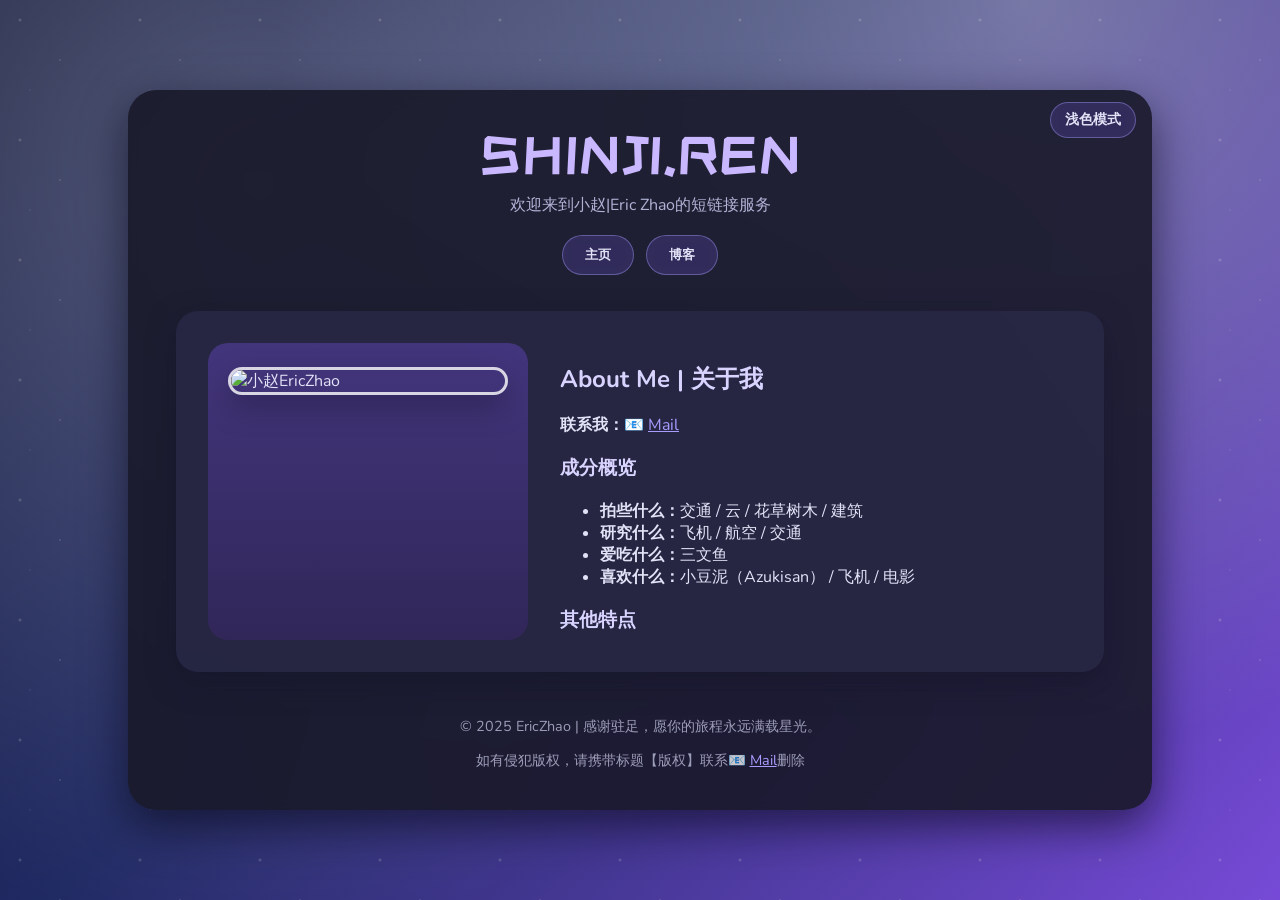
==== index.html @ 3a56cc8f "Add files via upload" ====
<!DOCTYPE html>
<html lang="zh-cn">
<head>
    <meta charset="UTF-8">
    <meta name="viewport" content="width=device-width, initial-scale=1.0">
    <title>星之庭院 | 个人主页</title>
    <style>
        @import url('https://fonts.googleapis.com/css2?family=ZCOOL+KuaiLe&family=Nunito:wght@400;600;700&display=swap');

        :root {
            --accent: #7f6bff;
            --accent-light: rgba(127, 107, 255, 0.15);
            --text-primary: #1b1b32;
            --text-secondary: #4f4f75;
        }

        * {
            box-sizing: border-box;
        }

        body {
            margin: 0;
            padding: 40px 20px;
            min-height: 100vh;
            display: flex;
            justify-content: center;
            align-items: center;
            background:
                radial-gradient(circle at 20% 20%, rgba(255, 255, 255, 0.25) 0, rgba(255, 255, 255, 0) 60%),
                radial-gradient(circle at 80% 0, rgba(255, 255, 255, 0.35) 0, rgba(255, 255, 255, 0) 55%),
                linear-gradient(130deg, #151b3d 0%, #202a63 40%, #764ad6 100%);
            color: var(--text-primary);
            font-family: 'Nunito', Arial, sans-serif;
            position: relative;
        }

        body::before {
            content: '';
            position: absolute;
            inset: 0;
            background: url('./img/background.jpg') center/cover no-repeat;
            opacity: 0.18;
            filter: blur(2px);
            z-index: 0;
        }

        body::after {
            content: '';
            position: absolute;
            inset: 0;
            background-image:
                radial-gradient(2px 2px at 20px 20px, rgba(255, 255, 255, 0.45), transparent),
                radial-gradient(1.5px 1.5px at 60px 60px, rgba(255, 255, 255, 0.35), transparent),
                radial-gradient(1px 1px at 30px 90px, rgba(255, 255, 255, 0.3), transparent);
            background-size: 120px 120px;
            opacity: 0.6;
            z-index: 0;
        }

        .page {
            position: relative;
            width: 80vw;
            height: 80vh;
            max-width: 1050px;
            max-height: 900px;
            min-width: 320px;
            min-height: 400px;
            background: rgba(248, 247, 255, 0.92);
            border-radius: 28px;
            padding: 40px 48px;
            box-shadow: 0 16px 45px rgba(13, 9, 43, 0.35);
            z-index: 1;
            backdrop-filter: blur(8px);
            display: flex;
            flex-direction: column;
        }

        .hero {
            text-align: center;
            margin-bottom: 36px;
        }

        .hero h1 {
            margin: 0;
            font-family: 'ZCOOL KuaiLe', cursive;
            font-size: clamp(2.2rem, 5vw, 3.2rem);
            color: #3820a9;
            letter-spacing: 3px;
        }

        .theme-toggle {
            position: absolute;
            top: 12px;
            right: 16px;
            padding: 8px 14px;
            border-radius: 20px;
            border: 1px solid rgba(127,107,255,0.4);
            background: rgba(255,255,255,0.55);
            backdrop-filter: blur(6px);
            font-size: 0.85rem;
            font-weight: 600;
            color: #3820a9;
            cursor: pointer;
            transition: background .3s,color .3s, box-shadow .3s;
        }
        .theme-toggle:hover { background: rgba(255,255,255,0.75); }
        .theme-toggle:focus-visible { outline:2px solid #5d46ff; outline-offset:2px; }

        .nav-buttons {
            margin-top: 16px;
            display: flex;
            gap: 12px;
            justify-content: center;
            flex-wrap: wrap;
        }
        .nav-btn {
            padding: 10px 22px;
            border-radius: 999px;
            border: 1px solid rgba(127,107,255,0.4);
            background: rgba(255,255,255,0.7);
            backdrop-filter: blur(6px);
            font-weight: 600;
            color: #3820a9;
            cursor: pointer;
            transition: background .3s, transform .3s, box-shadow .3s;
        }
        .nav-btn:hover { background: rgba(255,255,255,0.9); transform: translateY(-3px); box-shadow: 0 6px 16px rgba(13,9,43,0.25); }
        body.dark .nav-btn { background: rgba(70,60,130,0.55); color:#e2e2f7; border-color: rgba(170,160,255,0.4); }
        body.dark .nav-btn:hover { background: rgba(90,75,160,0.65); }

        body.dark {
            color: #e2e2f7;
        }
        body.dark .page {
            background: rgba(25, 25, 42, 0.9);
            box-shadow: 0 16px 45px rgba(5,5,20,0.6);
        }
        body.dark .hero h1 { color: #c9b7ff; }
        body.dark .hero p { color: #b2b2d6; }
        body.dark .profile-section { background: rgba(40,40,70,0.85); box-shadow: 0 10px 28px rgba(20,20,40,0.5); }
        body.dark .avatar-panel { background: linear-gradient(180deg, rgba(80,60,150,0.7), rgba(60,40,110,0.5)); }
        body.dark .avatar-panel h2 { color:#fff; }
        body.dark .about-slider h2, body.dark .about-slider h3 { color:#d8d4ff; }
        body.dark a { color:#a99cff; }
        body.dark .theme-toggle { background: rgba(70,60,130,0.55); color:#e2e2f7; border-color: rgba(170,160,255,0.4); }
        body.dark .theme-toggle:hover { background: rgba(90,75,160,0.65); }
        body.dark .footer { color: rgba(200,200,230,0.75); }

        .hero p {
            margin: 12px auto 0;
            max-width: 560px;
            color: var(--text-secondary);
            line-height: 1.6;
        }

        .profile-section {
            display: grid;
            grid-template-columns: minmax(0,1fr) minmax(0,1.6fr);
            gap: 32px;
            background: rgba(255, 255, 255, 0.85);
            border-radius: 22px;
            padding: 32px;
            box-shadow: 0 10px 28px rgba(90, 76, 170, 0.15);
            /* 限制不超过页面容器的 80%，允许在需要时收缩 */
            max-height: 80%;
            flex: 0 1 80%;
            min-height: 0;
            overflow: hidden; /* 仅裁掉装饰性溢出，不裁剪右侧内部滚动 */
        }

        .avatar-panel {
            position: relative;
            background: linear-gradient(180deg, rgba(127, 107, 255, 0.7), rgba(118, 74, 214, 0.4));
            border-radius: 20px;
            padding: 24px 20px 32px;
            display: flex;
            flex-direction: column;
            align-items: center;
            justify-content: space-between;
            overflow: hidden;
        }

        .avatar-panel::before {
            content: '';
            position: absolute;
            inset: 0;
            background: url('./img/avatar_back.jpg') center/cover no-repeat;
            mix-blend-mode: lighten;
            opacity: 0.35;
        }

        .avatar-panel img {
            width: 100%;
            height: auto;
            object-fit: cover;
            border-radius: 18px;
            border: 3px solid rgba(255, 255, 255, 0.8);
            box-shadow: 0 12px 30px rgba(0, 0, 0, 0.25);
            z-index: 1;
            animation: float 6s ease-in-out infinite;
            max-height: clamp(140px, 30vh, 220px); /* 保证高度不超过整体约1/3 */
        }

        .avatar-panel h2 {
            margin: 24px 0 0;
            color: #fff;
            font-family: 'ZCOOL KuaiLe', cursive;
            text-shadow: 0 4px 15px rgba(44, 26, 90, 0.6);
            z-index: 1;
        }

        .avatar-panel button {
            margin-top: 18px;
            padding: 10px 28px;
            border: none;
            border-radius: 999px;
            background: rgba(255, 255, 255, 0.9);
            color: #4b2fbf;
            font-weight: 600;
            cursor: pointer;
            z-index: 1;
            transition: transform 0.3s, box-shadow 0.3s;
        }

        .avatar-panel button:hover {
            transform: translateY(-4px);
            box-shadow: 0 10px 22px rgba(0, 0, 0, 0.25);
        }

        @keyframes float {
            0%, 100% {
                transform: translateY(0);
            }
            50% {
                transform: translateY(-10px);
            }
        }

        .info-section {
            display: flex;
            flex-direction: column;
            min-height: 0; /* 允许子元素滚动 */
        }

        /* 简化内容容器，取消绝对定位堆叠 */
        .about-content {
            flex: 1 1 auto;
            min-height: 0;
            display: flex;
            flex-direction: column;
        }



        .footer {
            margin-top: 44px;
            text-align: center;
            font-size: 0.9rem;
            color: rgba(27, 27, 50, 0.7);
        }
        .about-slider {
            flex: 1 1 auto;
            min-height: 0;
            overflow-y: auto;
            padding-right: 8px;
        }

        @media (max-width: 900px) {
            body {
                padding: 30px 12px;
            }

            .page {
                padding: 32px 22px;
                height: auto; /* 移动端允许内容自然高度避免截断 */
            }

            .profile-section {
                grid-template-columns: 1fr;
            }

            .avatar-panel {
                flex-direction: row;
                gap: 20px;
            }

            .avatar-panel img {
                max-width: 160px;
            }

            .avatar-panel h2 {
                font-size: 1.4rem;
            }
        }
        /* 更小屏幕：进一步优化排版与尺寸 */
        @media (max-width: 600px) {
            .hero h1 { font-size: clamp(1.8rem, 7vw, 2.4rem); }
            .hero p { font-size: 0.9rem; }
            .profile-section { gap: 24px; padding: 26px 20px; }
            .avatar-panel { padding: 20px 16px 24px; }
            .avatar-panel img { max-height: clamp(120px, 28vh, 180px); }
            .about-slider { -webkit-overflow-scrolling: touch; }
        }
        @media (max-width: 400px) {
            body { padding: 24px 10px; }
            .page { padding: 26px 18px; }
            .profile-section { padding: 22px 16px; gap: 18px; }
            .avatar-panel img { max-height: clamp(100px, 26vh, 150px); }
            .avatar-panel h2 { font-size: 1.2rem; margin-top: 16px; }
            .hero p { font-size: 0.8rem; }
        }
    </style>
</head>
<body>
    <main class="page">
        <header class="hero">
            <h1>SHINJI.REN</h1>
            <p>欢迎来到小赵|Eric Zhao的短链接服务</p>
            <div class="nav-buttons" aria-label="主导航">
                <button class="nav-btn" type="button" onclick="location.href='https://www.ericzhao3366.work'" aria-label="前往主页">主页</button>
                <button class="nav-btn" type="button" onclick="location.href='https://blog.ericzhao3366.work'" aria-label="前往博客">博客</button>
            </div>
            <button class="theme-toggle" id="themeToggle" aria-pressed="false" aria-label="切换深色模式">深色模式</button>
        </header>

        <section class="profile-section">
            <div class="avatar-panel">
                <img src="https://q1.qlogo.cn/g?b=qq&nk=3177261635&s=640" alt="小赵EricZhao">
            </div>
            <div class="info-section">
                <div class="about-content">
                    <div class="about-slider">
                        <h2>About Me | 关于我</h2>
                        <p><strong>联系我：</strong>📧 <a href="mailto:ericzhao3366@dingtalk.com">Mail</a></p>
                        <h3>成分概览</h3>
                        <ul>
                            <li><strong>拍些什么：</strong>交通 / 云 / 花草树木 / 建筑</li>
                            <li><strong>研究什么：</strong>飞机 / 航空 / 交通</li>
                            <li><strong>爱吃什么：</strong>三文鱼</li>
                            <li><strong>喜欢什么：</strong>小豆泥（Azukisan） / 飞机 / 电影</li>
                        </ul>
                        <h3>其他特点</h3>
                        <p>16Personalities: 指挥官 (ENTJ-T)[2024/01/23]</p>
                    </div>
                </div>
            </div>
        </section>

        <footer class="footer">
            © 2025 EricZhao | 感谢驻足，愿你的旅程永远满载星光。</p>
            如有侵犯版权，请携带标题【版权】联系📧 <a href="mailto:ericzhao3366@dingtalk.com">Mail</a>删除
        </footer>
    </main>
    <script>
    (function(){
        var key = 'theme';
        var btn = document.getElementById('themeToggle');
        // 时间自动检测：18:00-06:00 视为夜间
        function isNight(){
            var h = new Date().getHours();
            return (h >= 18 || h < 6);
        }
        function apply(dark){
            document.body.classList.toggle('dark', dark);
            btn.setAttribute('aria-pressed', dark ? 'true':'false');
            btn.textContent = dark ? '浅色模式' : '深色模式';
        }
        var stored = localStorage.getItem(key);
        if(stored){
            apply(stored === 'dark');
        } else {
            apply(isNight());
        }
        function manualToggle(){
            var willDark = !document.body.classList.contains('dark');
            apply(willDark);
            localStorage.setItem(key, willDark ? 'dark' : 'light');
        }
        // 若用户未手动选择，则每 30 分钟重新检测时间（避免长时间停留页面时不更新）
        setInterval(function(){
            if(!localStorage.getItem(key)){
                apply(isNight());
            }
        }, 30 * 60 * 1000);
        btn.addEventListener('click', manualToggle);
    })();
    </script>
</body>
</html>
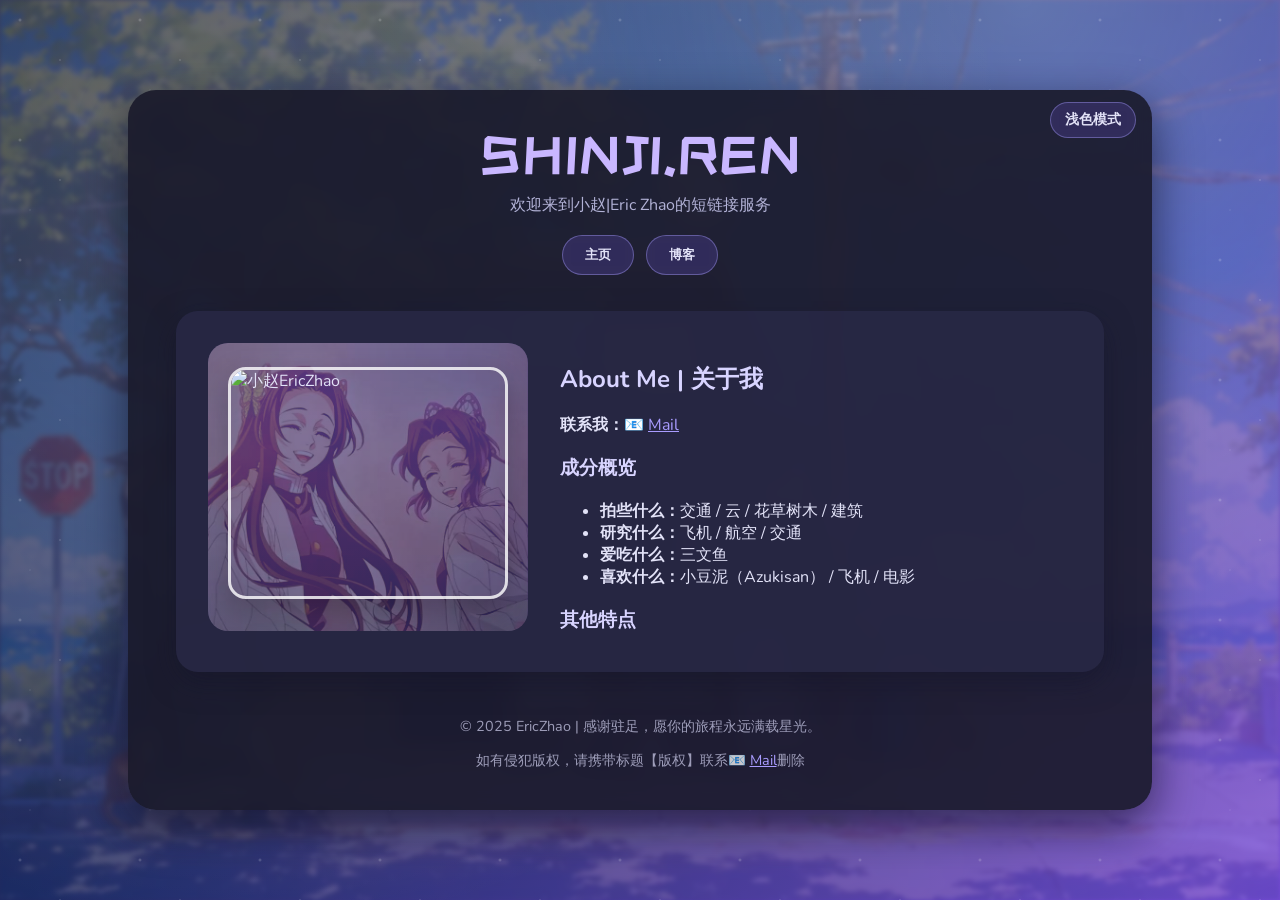
==== commit 9d0fa4f2: "Update index.html" ====
--- a/index.html
+++ b/index.html
@@ -178,6 +178,9 @@
             align-items: center;
             justify-content: space-between;
             overflow: hidden;
+            /* 固定可用高度，图片最大不超过此高度 */
+            height: clamp(180px, 32vh, 300px);
+            max-width: 100%;
         }
 
         .avatar-panel::before {
@@ -190,15 +193,17 @@
         }
 
         .avatar-panel img {
+            display: block;
+            max-width: 100%;
+            max-height: 100%;
             width: 100%;
-            height: auto;
-            object-fit: cover;
+            height: 100%;
+            object-fit: cover; /* 等比例裁剪填满，不超出容器 */
             border-radius: 18px;
             border: 3px solid rgba(255, 255, 255, 0.8);
             box-shadow: 0 12px 30px rgba(0, 0, 0, 0.25);
             z-index: 1;
             animation: float 6s ease-in-out infinite;
-            max-height: clamp(140px, 30vh, 220px); /* 保证高度不超过整体约1/3 */
         }
 
         .avatar-panel h2 {
@@ -386,4 +391,4 @@
     })();
     </script>
 </body>
-</html>+</html>
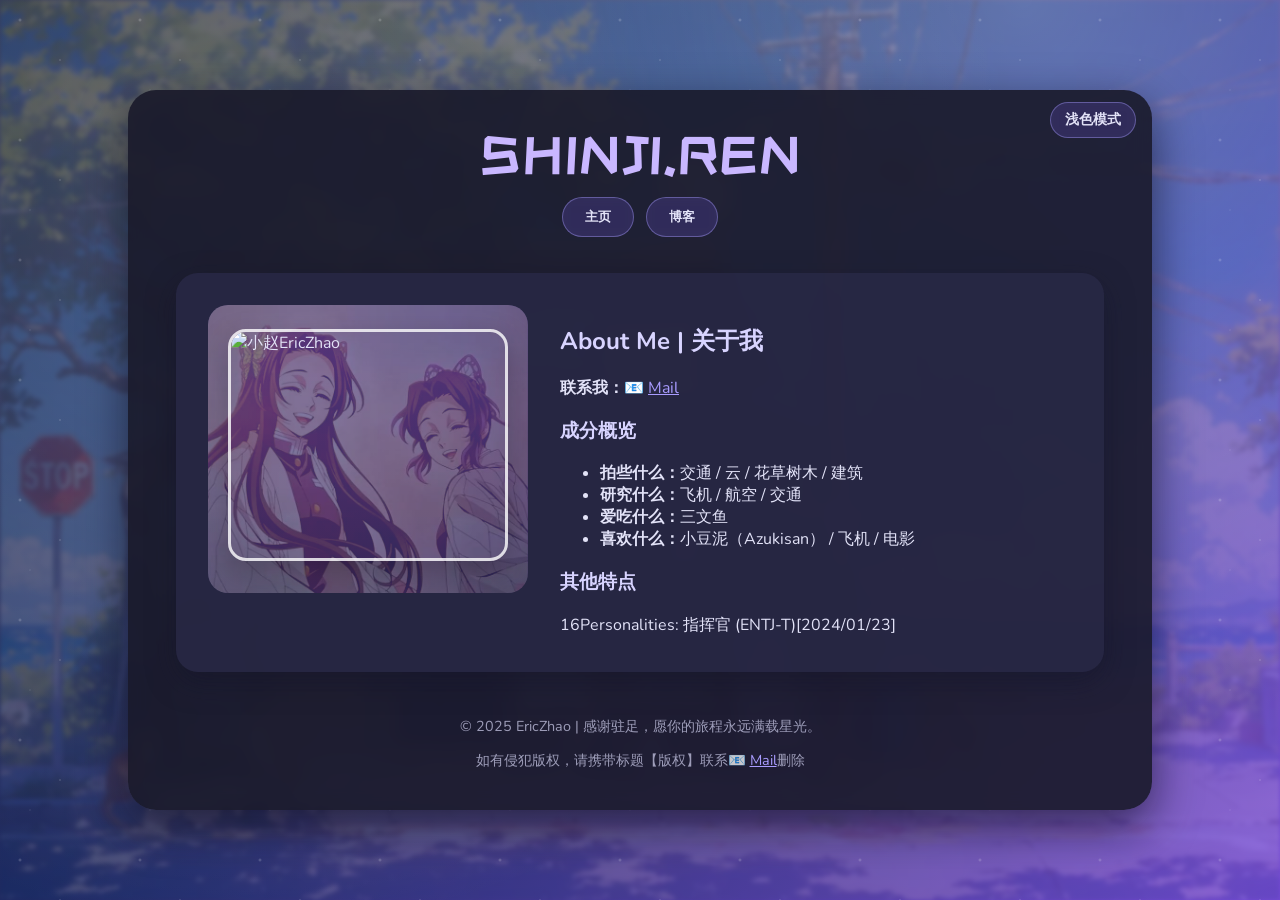
==== commit 8b73d0ec: "Update index.html" ====
--- a/index.html
+++ b/index.html
@@ -3,7 +3,7 @@
 <head>
     <meta charset="UTF-8">
     <meta name="viewport" content="width=device-width, initial-scale=1.0">
-    <title>星之庭院 | 个人主页</title>
+    <title>SHINJI.REN | 小赵短链接</title>
     <style>
         @import url('https://fonts.googleapis.com/css2?family=ZCOOL+KuaiLe&family=Nunito:wght@400;600;700&display=swap');
 
@@ -314,13 +314,17 @@
             .avatar-panel h2 { font-size: 1.2rem; margin-top: 16px; }
             .hero p { font-size: 0.8rem; }
         }
+        /* Sakura falling effect (fixed: separate top + transform animations) */
+        .sakura{position:fixed;inset:0;pointer-events:none;z-index:10}
+        .sakura .petal{position:absolute;top:-40px;width:14px;height:12px;background:radial-gradient(circle at 30% 30%,#ffd7e8 0%,#ff9fc6 60%,#ff7ab4 100%);border-radius:60% 40% 70% 30%;opacity:.85;box-shadow:0 0 4px #fff5;will-change:top,transform}
+        @keyframes fallY{to{top:110vh}}
+        @keyframes swayX{0%,100%{transform:translateX(0) rotate(0deg)}50%{transform:translateX(70px) rotate(150deg)}}
     </style>
 </head>
 <body>
     <main class="page">
         <header class="hero">
             <h1>SHINJI.REN</h1>
-            <p>欢迎来到小赵|Eric Zhao的短链接服务</p>
             <div class="nav-buttons" aria-label="主导航">
                 <button class="nav-btn" type="button" onclick="location.href='https://www.ericzhao3366.work'" aria-label="前往主页">主页</button>
                 <button class="nav-btn" type="button" onclick="location.href='https://blog.ericzhao3366.work'" aria-label="前往博客">博客</button>
@@ -387,8 +391,29 @@
                 apply(isNight());
             }
         }, 30 * 60 * 1000);
-        btn.addEventListener('click', manualToggle);
+                btn.addEventListener('click', manualToggle);
     })();
     </script>
+        <script>
+        // Sakura falling petals
+                (function(){
+                    const MAX=160,container=document.createElement('div');
+                    container.className='sakura';document.body.appendChild(container);
+                    function spawn(){
+                        if(container.childElementCount>MAX) return;
+                        const p=document.createElement('div');p.className='petal';
+                        const dur=12+Math.random()*10,delay=Math.random()*5,left=Math.random()*100,sway=6+Math.random()*6,scale=.7+Math.random()*0.8;
+                        p.style.left=left+'vw';
+                        p.style.transform='scale('+scale+')';
+                        p.style.animation=`fallY ${dur}s linear ${delay}s forwards, swayX ${sway}s ease-in-out ${delay}s infinite`;
+                        p.style.filter=`hue-rotate(${Math.random()*30-15}deg)`;
+                        container.appendChild(p);
+                        setTimeout(()=>p.remove(),(dur+delay)*1000);
+                    }
+                    for(let i=0;i<24;i++) spawn();
+                    setInterval(spawn,1000);
+                })();
+        </script>
 </body>
 </html>
+
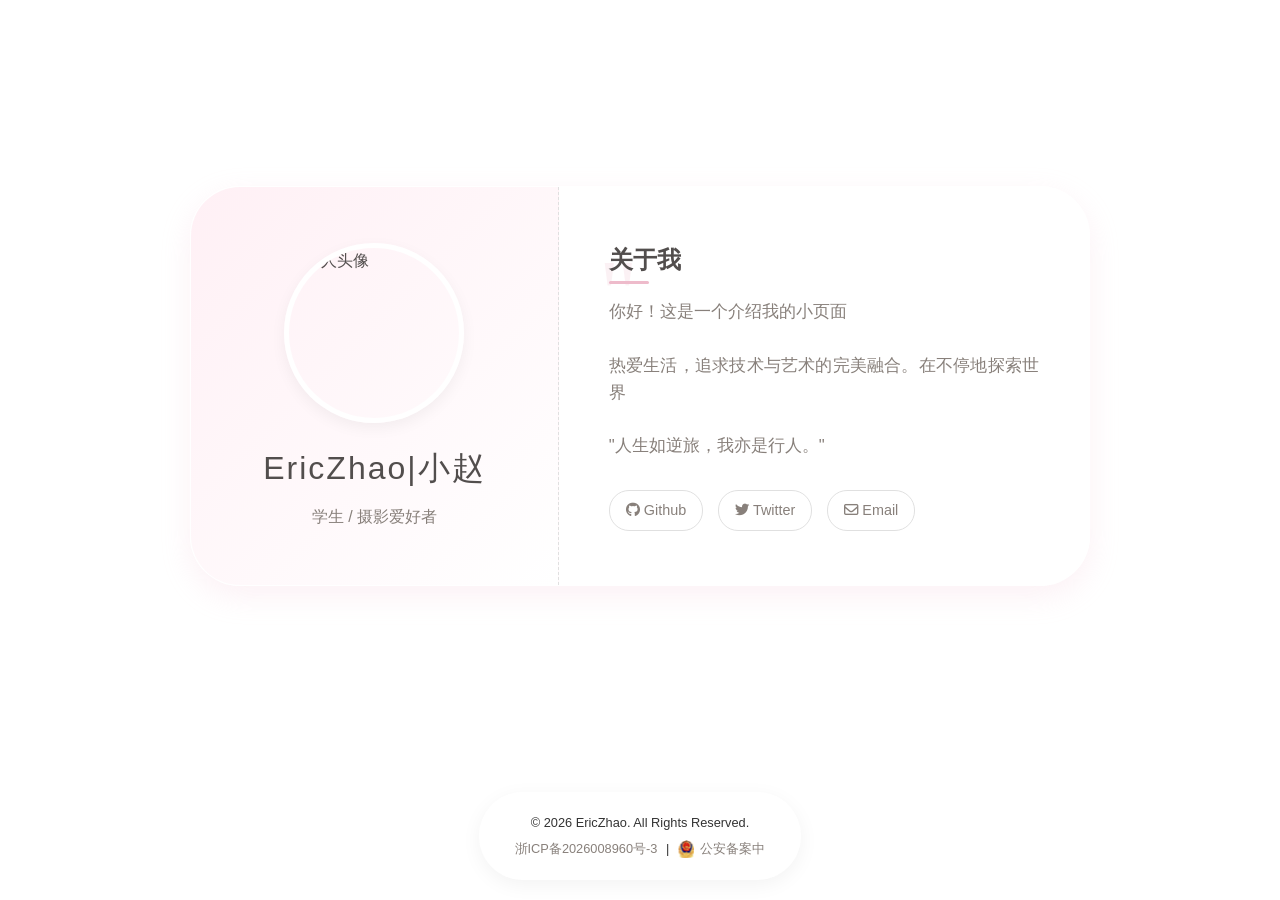
==== commit 33f86b09: "upload" ====
--- a/index.html
+++ b/index.html
@@ -1,419 +1,65 @@
 <!DOCTYPE html>
-<html lang="zh-cn">
+<html lang="zh-CN">
 <head>
     <meta charset="UTF-8">
     <meta name="viewport" content="width=device-width, initial-scale=1.0">
-    <title>SHINJI.REN | 小赵短链接</title>
-    <style>
-        @import url('https://fonts.googleapis.com/css2?family=ZCOOL+KuaiLe&family=Nunito:wght@400;600;700&display=swap');
-
-        :root {
-            --accent: #7f6bff;
-            --accent-light: rgba(127, 107, 255, 0.15);
-            --text-primary: #1b1b32;
-            --text-secondary: #4f4f75;
-        }
-
-        * {
-            box-sizing: border-box;
-        }
-
-        body {
-            margin: 0;
-            padding: 40px 20px;
-            min-height: 100vh;
-            display: flex;
-            justify-content: center;
-            align-items: center;
-            background:
-                radial-gradient(circle at 20% 20%, rgba(255, 255, 255, 0.25) 0, rgba(255, 255, 255, 0) 60%),
-                radial-gradient(circle at 80% 0, rgba(255, 255, 255, 0.35) 0, rgba(255, 255, 255, 0) 55%),
-                linear-gradient(130deg, #151b3d 0%, #202a63 40%, #764ad6 100%);
-            color: var(--text-primary);
-            font-family: 'Nunito', Arial, sans-serif;
-            position: relative;
-        }
-
-        body::before {
-            content: '';
-            position: absolute;
-            inset: 0;
-            background: url('./img/background.jpg') center/cover no-repeat;
-            opacity: 0.18;
-            filter: blur(2px);
-            z-index: 0;
-        }
-
-        body::after {
-            content: '';
-            position: absolute;
-            inset: 0;
-            background-image:
-                radial-gradient(2px 2px at 20px 20px, rgba(255, 255, 255, 0.45), transparent),
-                radial-gradient(1.5px 1.5px at 60px 60px, rgba(255, 255, 255, 0.35), transparent),
-                radial-gradient(1px 1px at 30px 90px, rgba(255, 255, 255, 0.3), transparent);
-            background-size: 120px 120px;
-            opacity: 0.6;
-            z-index: 0;
-        }
-
-        .page {
-            position: relative;
-            width: 80vw;
-            height: 80vh;
-            max-width: 1050px;
-            max-height: 900px;
-            min-width: 320px;
-            min-height: 400px;
-            background: rgba(248, 247, 255, 0.92);
-            border-radius: 28px;
-            padding: 40px 48px;
-            box-shadow: 0 16px 45px rgba(13, 9, 43, 0.35);
-            z-index: 1;
-            backdrop-filter: blur(8px);
-            display: flex;
-            flex-direction: column;
-        }
-
-        .hero {
-            text-align: center;
-            margin-bottom: 36px;
-        }
-
-        .hero h1 {
-            margin: 0;
-            font-family: 'ZCOOL KuaiLe', cursive;
-            font-size: clamp(2.2rem, 5vw, 3.2rem);
-            color: #3820a9;
-            letter-spacing: 3px;
-        }
-
-        .theme-toggle {
-            position: absolute;
-            top: 12px;
-            right: 16px;
-            padding: 8px 14px;
-            border-radius: 20px;
-            border: 1px solid rgba(127,107,255,0.4);
-            background: rgba(255,255,255,0.55);
-            backdrop-filter: blur(6px);
-            font-size: 0.85rem;
-            font-weight: 600;
-            color: #3820a9;
-            cursor: pointer;
-            transition: background .3s,color .3s, box-shadow .3s;
-        }
-        .theme-toggle:hover { background: rgba(255,255,255,0.75); }
-        .theme-toggle:focus-visible { outline:2px solid #5d46ff; outline-offset:2px; }
-
-        .nav-buttons {
-            margin-top: 16px;
-            display: flex;
-            gap: 12px;
-            justify-content: center;
-            flex-wrap: wrap;
-        }
-        .nav-btn {
-            padding: 10px 22px;
-            border-radius: 999px;
-            border: 1px solid rgba(127,107,255,0.4);
-            background: rgba(255,255,255,0.7);
-            backdrop-filter: blur(6px);
-            font-weight: 600;
-            color: #3820a9;
-            cursor: pointer;
-            transition: background .3s, transform .3s, box-shadow .3s;
-        }
-        .nav-btn:hover { background: rgba(255,255,255,0.9); transform: translateY(-3px); box-shadow: 0 6px 16px rgba(13,9,43,0.25); }
-        body.dark .nav-btn { background: rgba(70,60,130,0.55); color:#e2e2f7; border-color: rgba(170,160,255,0.4); }
-        body.dark .nav-btn:hover { background: rgba(90,75,160,0.65); }
-
-        body.dark {
-            color: #e2e2f7;
-        }
-        body.dark .page {
-            background: rgba(25, 25, 42, 0.9);
-            box-shadow: 0 16px 45px rgba(5,5,20,0.6);
-        }
-        body.dark .hero h1 { color: #c9b7ff; }
-        body.dark .hero p { color: #b2b2d6; }
-        body.dark .profile-section { background: rgba(40,40,70,0.85); box-shadow: 0 10px 28px rgba(20,20,40,0.5); }
-        body.dark .avatar-panel { background: linear-gradient(180deg, rgba(80,60,150,0.7), rgba(60,40,110,0.5)); }
-        body.dark .avatar-panel h2 { color:#fff; }
-        body.dark .about-slider h2, body.dark .about-slider h3 { color:#d8d4ff; }
-        body.dark a { color:#a99cff; }
-        body.dark .theme-toggle { background: rgba(70,60,130,0.55); color:#e2e2f7; border-color: rgba(170,160,255,0.4); }
-        body.dark .theme-toggle:hover { background: rgba(90,75,160,0.65); }
-        body.dark .footer { color: rgba(200,200,230,0.75); }
-
-        .hero p {
-            margin: 12px auto 0;
-            max-width: 560px;
-            color: var(--text-secondary);
-            line-height: 1.6;
-        }
-
-        .profile-section {
-            display: grid;
-            grid-template-columns: minmax(0,1fr) minmax(0,1.6fr);
-            gap: 32px;
-            background: rgba(255, 255, 255, 0.85);
-            border-radius: 22px;
-            padding: 32px;
-            box-shadow: 0 10px 28px rgba(90, 76, 170, 0.15);
-            /* 限制不超过页面容器的 80%，允许在需要时收缩 */
-            max-height: 80%;
-            flex: 0 1 80%;
-            min-height: 0;
-            overflow: hidden; /* 仅裁掉装饰性溢出，不裁剪右侧内部滚动 */
-        }
-
-        .avatar-panel {
-            position: relative;
-            background: linear-gradient(180deg, rgba(127, 107, 255, 0.7), rgba(118, 74, 214, 0.4));
-            border-radius: 20px;
-            padding: 24px 20px 32px;
-            display: flex;
-            flex-direction: column;
-            align-items: center;
-            justify-content: space-between;
-            overflow: hidden;
-            /* 固定可用高度，图片最大不超过此高度 */
-            height: clamp(180px, 32vh, 300px);
-            max-width: 100%;
-        }
-
-        .avatar-panel::before {
-            content: '';
-            position: absolute;
-            inset: 0;
-            background: url('./img/avatar_back.jpg') center/cover no-repeat;
-            mix-blend-mode: lighten;
-            opacity: 0.35;
-        }
-
-        .avatar-panel img {
-            display: block;
-            max-width: 100%;
-            max-height: 100%;
-            width: 100%;
-            height: 100%;
-            object-fit: cover; /* 等比例裁剪填满，不超出容器 */
-            border-radius: 18px;
-            border: 3px solid rgba(255, 255, 255, 0.8);
-            box-shadow: 0 12px 30px rgba(0, 0, 0, 0.25);
-            z-index: 1;
-            animation: float 6s ease-in-out infinite;
-        }
-
-        .avatar-panel h2 {
-            margin: 24px 0 0;
-            color: #fff;
-            font-family: 'ZCOOL KuaiLe', cursive;
-            text-shadow: 0 4px 15px rgba(44, 26, 90, 0.6);
-            z-index: 1;
-        }
-
-        .avatar-panel button {
-            margin-top: 18px;
-            padding: 10px 28px;
-            border: none;
-            border-radius: 999px;
-            background: rgba(255, 255, 255, 0.9);
-            color: #4b2fbf;
-            font-weight: 600;
-            cursor: pointer;
-            z-index: 1;
-            transition: transform 0.3s, box-shadow 0.3s;
-        }
-
-        .avatar-panel button:hover {
-            transform: translateY(-4px);
-            box-shadow: 0 10px 22px rgba(0, 0, 0, 0.25);
-        }
-
-        @keyframes float {
-            0%, 100% {
-                transform: translateY(0);
-            }
-            50% {
-                transform: translateY(-10px);
-            }
-        }
-
-        .info-section {
-            display: flex;
-            flex-direction: column;
-            min-height: 0; /* 允许子元素滚动 */
-        }
-
-        /* 简化内容容器，取消绝对定位堆叠 */
-        .about-content {
-            flex: 1 1 auto;
-            min-height: 0;
-            display: flex;
-            flex-direction: column;
-        }
-
-
-
-        .footer {
-            margin-top: 44px;
-            text-align: center;
-            font-size: 0.9rem;
-            color: rgba(27, 27, 50, 0.7);
-        }
-        .about-slider {
-            flex: 1 1 auto;
-            min-height: 0;
-            overflow-y: auto;
-            padding-right: 8px;
-        }
-
-        @media (max-width: 900px) {
-            body {
-                padding: 30px 12px;
-            }
-
-            .page {
-                padding: 32px 22px;
-                height: auto; /* 移动端允许内容自然高度避免截断 */
-            }
-
-            .profile-section {
-                grid-template-columns: 1fr;
-            }
-
-            .avatar-panel {
-                flex-direction: row;
-                gap: 20px;
-            }
-
-            .avatar-panel img {
-                max-width: 160px;
-            }
-
-            .avatar-panel h2 {
-                font-size: 1.4rem;
-            }
-        }
-        /* 更小屏幕：进一步优化排版与尺寸 */
-        @media (max-width: 600px) {
-            .hero h1 { font-size: clamp(1.8rem, 7vw, 2.4rem); }
-            .hero p { font-size: 0.9rem; }
-            .profile-section { gap: 24px; padding: 26px 20px; }
-            .avatar-panel { padding: 20px 16px 24px; }
-            .avatar-panel img { max-height: clamp(120px, 28vh, 180px); }
-            .about-slider { -webkit-overflow-scrolling: touch; }
-        }
-        @media (max-width: 400px) {
-            body { padding: 24px 10px; }
-            .page { padding: 26px 18px; }
-            .profile-section { padding: 22px 16px; gap: 18px; }
-            .avatar-panel img { max-height: clamp(100px, 26vh, 150px); }
-            .avatar-panel h2 { font-size: 1.2rem; margin-top: 16px; }
-            .hero p { font-size: 0.8rem; }
-        }
-        /* Sakura falling effect (fixed: separate top + transform animations) */
-        .sakura{position:fixed;inset:0;pointer-events:none;z-index:10}
-        .sakura .petal{position:absolute;top:-40px;width:14px;height:12px;background:radial-gradient(circle at 30% 30%,#ffd7e8 0%,#ff9fc6 60%,#ff7ab4 100%);border-radius:60% 40% 70% 30%;opacity:.85;box-shadow:0 0 4px #fff5;will-change:top,transform}
-        @keyframes fallY{to{top:110vh}}
-        @keyframes swayX{0%,100%{transform:translateX(0) rotate(0deg)}50%{transform:translateX(70px) rotate(150deg)}}
-    </style>
+    <title>小赵的小笔记</title>
+    <link rel="stylesheet" href="style.css">
+    <!-- 引入 FontAwesome 图标库 (可选，用于社交图标) -->
+    <link rel="stylesheet" href="https://cdnjs.cloudflare.com/ajax/libs/font-awesome/6.0.0/css/all.min.css" integrity="sha512-9usAa10IRO0HhonpyAIVpjrylPvoDwiPUiKdWk5t3PyolY1cOd4DSE0Ga+ri4AuTroPR5aQvXU9xC6qOPnzFeg==" crossorigin="anonymous" referrerpolicy="no-referrer" />
 </head>
 <body>
-    <main class="page">
-        <header class="hero">
-            <h1>SHINJI.REN</h1>
-            <div class="nav-buttons" aria-label="主导航">
-                <button class="nav-btn" type="button" onclick="location.href='https://www.ericzhao3366.work'" aria-label="前往主页">主页</button>
-                <button class="nav-btn" type="button" onclick="location.href='https://blog.ericzhao3366.work'" aria-label="前往博客">博客</button>
+    <!-- <div id="sakura-container"></div> 樱花特效已关闭 -->
+    <main>
+        <div class="profile-card">
+            <!-- 左边：头像和名字 -->
+            <div class="card-left">
+                <div class="avatar-container">
+                    <!-- 使用占位图，请替换为您的实际头像 -->
+                    <img src="https://placehold.co/200x200/eebbcb/ffffff?text=Avatar" alt="个人头像" class="avatar">
+                </div>
+                <h1 class="name">EricZhao|小赵</h1>
+                <p class="title">学生 / 摄影爱好者</p>
             </div>
-            <button class="theme-toggle" id="themeToggle" aria-pressed="false" aria-label="切换深色模式">深色模式</button>
-        </header>
 
-        <section class="profile-section">
-            <div class="avatar-panel">
-                <img src="https://q1.qlogo.cn/g?b=qq&nk=3177261635&s=640" alt="小赵EricZhao">
-            </div>
-            <div class="info-section">
-                <div class="about-content">
-                    <div class="about-slider">
-                        <h2>About Me | 关于我</h2>
-                        <p><strong>联系我：</strong>📧 <a href="mailto:ericzhao3366@dingtalk.com">Mail</a></p>
-                        <h3>成分概览</h3>
-                        <ul>
-                            <li><strong>拍些什么：</strong>交通 / 云 / 花草树木 / 建筑</li>
-                            <li><strong>研究什么：</strong>飞机 / 航空 / 交通</li>
-                            <li><strong>爱吃什么：</strong>三文鱼</li>
-                            <li><strong>喜欢什么：</strong>小豆泥（Azukisan） / 飞机 / 电影</li>
-                        </ul>
-                        <h3>其他特点</h3>
-                        <p>16Personalities: 指挥官 (ENTJ-T)[2024/01/23]</p>
+            <!-- 右边：介绍 -->
+            <div class="card-right">
+                <div class="intro-content">
+                    <h2 class="intro-title">关于我</h2>
+                    <p class="intro-text">
+                        你好！这是一个介绍我的小页面
+                        <br><br>
+                        热爱生活，追求技术与艺术的完美融合。在不停地探索世界
+                        <br><br>
+                        "人生如逆旅，我亦是行人。"
+                    </p>
+                    
+                    <div class="social-links">
+                        <a href="#" class="social-btn"><i class="fab fa-github"></i> Github</a>
+                        <a href="#" class="social-btn"><i class="fab fa-twitter"></i> Twitter</a>
+                        <a href="#" class="social-btn"><i class="far fa-envelope"></i> Email</a>
                     </div>
                 </div>
             </div>
-        </section>
+        </div>
+    </main>
 
-        <footer class="footer">
-            © 2025 EricZhao | 感谢驻足，愿你的旅程永远满载星光。</p>
-            如有侵犯版权，请携带标题【版权】联系📧 <a href="mailto:ericzhao3366@dingtalk.com">Mail</a>删除
-        </footer>
-    </main>
-    <script>
-    (function(){
-        var key = 'theme';
-        var btn = document.getElementById('themeToggle');
-        // 时间自动检测：18:00-06:00 视为夜间
-        function isNight(){
-            var h = new Date().getHours();
-            return (h >= 18 || h < 6);
-        }
-        function apply(dark){
-            document.body.classList.toggle('dark', dark);
-            btn.setAttribute('aria-pressed', dark ? 'true':'false');
-            btn.textContent = dark ? '浅色模式' : '深色模式';
-        }
-        var stored = localStorage.getItem(key);
-        if(stored){
-            apply(stored === 'dark');
-        } else {
-            apply(isNight());
-        }
-        function manualToggle(){
-            var willDark = !document.body.classList.contains('dark');
-            apply(willDark);
-            localStorage.setItem(key, willDark ? 'dark' : 'light');
-        }
-        // 若用户未手动选择，则每 30 分钟重新检测时间（避免长时间停留页面时不更新）
-        setInterval(function(){
-            if(!localStorage.getItem(key)){
-                apply(isNight());
-            }
-        }, 30 * 60 * 1000);
-                btn.addEventListener('click', manualToggle);
-    })();
-    </script>
-        <script>
-        // Sakura falling petals
-                (function(){
-                    const MAX=160,container=document.createElement('div');
-                    container.className='sakura';document.body.appendChild(container);
-                    function spawn(){
-                        if(container.childElementCount>MAX) return;
-                        const p=document.createElement('div');p.className='petal';
-                        const dur=12+Math.random()*10,delay=Math.random()*5,left=Math.random()*100,sway=6+Math.random()*6,scale=.7+Math.random()*0.8;
-                        p.style.left=left+'vw';
-                        p.style.transform='scale('+scale+')';
-                        p.style.animation=`fallY ${dur}s linear ${delay}s forwards, swayX ${sway}s ease-in-out ${delay}s infinite`;
-                        p.style.filter=`hue-rotate(${Math.random()*30-15}deg)`;
-                        container.appendChild(p);
-                        setTimeout(()=>p.remove(),(dur+delay)*1000);
-                    }
-                    for(let i=0;i<24;i++) spawn();
-                    setInterval(spawn,1000);
-                })();
-        </script>
+    <!-- 底部：备案信息 -->
+    <footer class="footer">
+        <p>
+            © 2026 EricZhao. All Rights Reserved.
+        </p>
+        <p>
+            <!-- 需替换为实际的备案链接和号码 -->
+            <a href="https://beian.miit.gov.cn/" target="_blank" rel="noopener">浙ICP备2026008960号-3</a>
+            <span>|</span>
+            <a href="https://beian.mps.gov.cn/#/query/webSearch?code=code" rel="noreferrer noopener" target="_blank">
+                <!-- 这里可以用真实的公安图标图片 -->
+                <img src="gongan.png" alt="公安备案" class="footer-icon"> 公安备案中
+            </a>
+        </p>
+    </footer>
+
+    <!-- 樱花特效脚本已移除 -->
 </body>
 </html>
-
--- a/style.css
+++ b/style.css
@@ -0,0 +1,273 @@
+:root {
+    /* 日系配色方案 */
+    --bg-color: #fdfcf8; /* 米白色背景，类似和纸 */
+    --accent-color: #eebbcb; /* 樱花粉 */
+    --text-primary: #524e4d; /* 深灰褐色 */
+    --text-secondary: #88807b; /* 浅灰褐色 */
+    --card-bg: #ffffff;
+    --shadow: 0 10px 30px rgba(238, 187, 203, 0.2);
+}
+
+* {
+    margin: 0;
+    padding: 0;
+    box-sizing: border-box;
+}
+
+body {
+    font-family: "Helvetica Neue", Helvetica, "PingFang SC", "Hiragino Sans GB", "Microsoft YaHei", "微软雅黑", Arial, sans-serif;
+    background-color: var(--bg-color);
+    color: var(--text-primary);
+    line-height: 1.6;
+    display: flex;
+    flex-direction: column;
+    min-height: 100vh;
+    /* 随机二次元背景 */
+    background: url('https://app.zichen.zone/api/acg/api.php') no-repeat center center fixed;
+    background-size: cover;
+    position: relative;
+    /* overflow-x: hidden;  不需要了 */
+}
+
+/* 樱花飘落动画 */
+.sakura {
+    position: absolute;
+    top: -10px;
+    background: #ffc0cb; /* 粉色 */
+    border-radius: 100% 0 100% 0; /* 花瓣形状 */
+    opacity: 0.7;
+    animation: fall linear forwards;
+    pointer-events: none; /* 让鼠标事件透过花瓣 */
+    z-index: 0; /* 放置在背景层，但在内容之下(如果需要覆盖内容则调大) */
+}
+
+@keyframes fall {
+    0% {
+        transform: translate(0, 0) rotate(0deg);
+        opacity: 0;
+    }
+    10% {
+        opacity: 0.8;
+    }
+    100% {
+        transform: translate(100px, 100vh) rotate(360deg);
+        opacity: 0;
+    }
+}
+
+
+main {
+    flex: 1;
+    display: flex;
+    justify-content: center;
+    align-items: center;
+    padding: 20px;
+}
+
+.profile-card {
+    background: var(--card-bg);
+    width: 100%;
+    max-width: 900px;
+    min-height: 400px;
+    border-radius: 50px; /* 大圆角实现弧形窗口感 */
+    display: flex;
+    overflow: hidden;
+    box-shadow: var(--shadow);
+    transition: transform 0.3s ease;
+    border: 1px solid rgba(255, 255, 255, 0.5);
+    z-index: 10; /* 确保卡片在樱花之上 */
+    background: rgba(255, 255, 255, 0.9); /* 增加一点透明度 */
+    -webkit-backdrop-filter: blur(5px);
+    backdrop-filter: blur(5px);
+}
+
+.profile-card:hover {
+    transform: translateY(-5px);
+}
+
+/* 左侧：头像和名字 */
+.card-left {
+    flex: 1;
+    background: linear-gradient(135deg, #fff0f5 0%, #fff 100%);
+    display: flex;
+    flex-direction: column;
+    justify-content: center;
+    align-items: center;
+    padding: 40px;
+    border-right: 1px dashed #e0e0e0;
+    position: relative;
+}
+
+.avatar-container {
+    width: 180px;
+    height: 180px;
+    border-radius: 50%;
+    overflow: hidden;
+    border: 5px solid #fff;
+    box-shadow: 0 5px 15px rgba(0,0,0,0.05);
+    margin-bottom: 20px;
+}
+
+.avatar {
+    width: 100%;
+    height: 100%;
+    object-fit: cover;
+    transition: transform 0.5s ease;
+}
+
+.card-left:hover .avatar {
+    transform: scale(1.1);
+}
+
+.name {
+    font-size: 2rem;
+    font-weight: 500;
+    letter-spacing: 2px;
+    margin-bottom: 10px;
+    color: var(--text-primary);
+}
+
+.title {
+    font-size: 1rem;
+    color: var(--text-secondary);
+    font-weight: 300;
+}
+
+/* 右侧：介绍 */
+.card-right {
+    flex: 1.5;
+    padding: 50px;
+    display: flex;
+    flex-direction: column;
+    justify-content: center;
+    position: relative;
+}
+
+/* 装饰元素 */
+.card-right::before {
+    content: '"';
+    position: absolute;
+    top: 30px;
+    left: 40px;
+    font-size: 6rem;
+    color: var(--accent-color);
+    opacity: 0.2;
+    font-family: serif;
+}
+
+.intro-title {
+    font-size: 1.5rem;
+    margin-bottom: 20px;
+    position: relative;
+    display: inline-block;
+}
+
+.intro-title::after {
+    content: '';
+    position: absolute;
+    bottom: -5px;
+    left: 0;
+    width: 40px;
+    height: 3px;
+    background-color: var(--accent-color);
+    border-radius: 2px;
+}
+
+.intro-text {
+    font-size: 1.05rem;
+    color: var(--text-secondary);
+    margin-bottom: 30px;
+    text-align: justify;
+}
+
+.social-links {
+    display: flex;
+    gap: 15px;
+}
+
+.social-btn {
+    text-decoration: none;
+    color: var(--text-secondary);
+    border: 1px solid #e0e0e0;
+    padding: 8px 16px;
+    border-radius: 20px;
+    transition: all 0.3s ease;
+    font-size: 0.9rem;
+}
+
+.social-btn:hover {
+    background-color: var(--accent-color);
+    color: white;
+    border-color: var(--accent-color);
+}
+
+/* 底部备案信息 - 类iOS风格圆弧形长条 */
+.footer {
+    text-align: center;
+    padding: 15px 30px;
+    font-size: 0.8rem;
+    color: #333;
+    
+    /* 悬浮长条样式 */
+    background-color: rgba(255, 255, 255, 0.45); /* 稍微提高一点点不透明度 */
+    backdrop-filter: blur(15px) saturate(180%); /* 高斯模糊增强 */
+    -webkit-backdrop-filter: blur(15px) saturate(180%);
+    
+    border-radius: 50px; /* 两端完全圆弧 */
+    width: fit-content;
+    max-width: 90%;
+    margin: 20px auto; /* 居中且底部留白 */
+    box-shadow: 0 5px 20px rgba(0, 0, 0, 0.05); /* 轻微阴影提升悬浮感 */
+    border: 1px solid rgba(255, 255, 255, 0.3); /* 细微边框 */
+}
+
+.footer p {
+    margin: 5px 0;
+}
+
+.footer a {
+    color: var(--text-secondary);
+    text-decoration: none;
+    margin: 0 5px;
+    transition: color 0.2s;
+}
+
+.footer a:hover {
+    color: var(--accent-color);
+}
+
+.footer-icon {
+    width: 16px; /* 公安图标通常较小 */
+    vertical-align: middle;
+    margin-right: 3px;
+}
+
+/* 响应式设计 */
+@media (max-width: 768px) {
+    .profile-card {
+        flex-direction: column;
+        border-radius: 30px;
+        margin: 20px 0;
+    }
+
+    .card-left {
+        border-right: none;
+        border-bottom: 1px dashed #e0e0e0;
+        padding: 40px 20px;
+    }
+
+    .card-right {
+        padding: 40px 30px;
+    }
+
+    .card-right::before {
+        top: 20px;
+        left: 20px;
+        font-size: 5rem;
+    }
+
+    .avatar-container {
+        width: 140px;
+        height: 140px;
+    }
+}
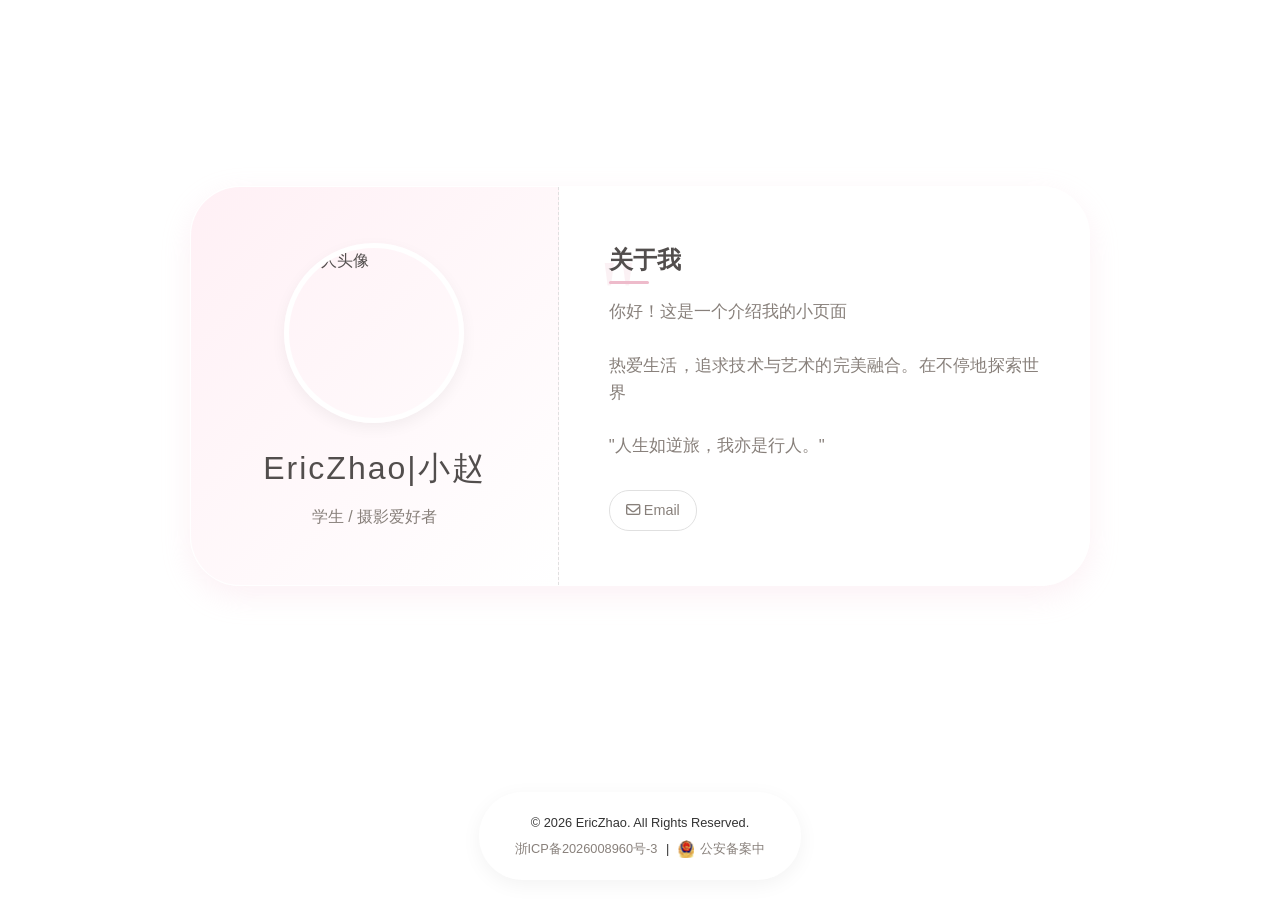
==== commit b9e03a26: "avatar" ====
--- a/index.html
+++ b/index.html
@@ -9,14 +9,13 @@
     <link rel="stylesheet" href="https://cdnjs.cloudflare.com/ajax/libs/font-awesome/6.0.0/css/all.min.css" integrity="sha512-9usAa10IRO0HhonpyAIVpjrylPvoDwiPUiKdWk5t3PyolY1cOd4DSE0Ga+ri4AuTroPR5aQvXU9xC6qOPnzFeg==" crossorigin="anonymous" referrerpolicy="no-referrer" />
 </head>
 <body>
-    <!-- <div id="sakura-container"></div> 樱花特效已关闭 -->
     <main>
         <div class="profile-card">
             <!-- 左边：头像和名字 -->
             <div class="card-left">
                 <div class="avatar-container">
                     <!-- 使用占位图，请替换为您的实际头像 -->
-                    <img src="https://placehold.co/200x200/eebbcb/ffffff?text=Avatar" alt="个人头像" class="avatar">
+                    <img src="http://q.qlogo.cn/headimg_dl?dst_uin=3177261635&spec=640&img_type=jpg" alt="个人头像" class="avatar">
                 </div>
                 <h1 class="name">EricZhao|小赵</h1>
                 <p class="title">学生 / 摄影爱好者</p>
@@ -35,9 +34,9 @@
                     </p>
                     
                     <div class="social-links">
-                        <a href="#" class="social-btn"><i class="fab fa-github"></i> Github</a>
-                        <a href="#" class="social-btn"><i class="fab fa-twitter"></i> Twitter</a>
-                        <a href="#" class="social-btn"><i class="far fa-envelope"></i> Email</a>
+                        <!-- <a href="#" class="social-btn"><i class="fab fa-github"></i> Github</a> -->
+                        <!-- <a href="#" class="social-btn"><i class="fab fa-twitter"></i> Twitter</a> -->
+                        <a href="mailto:ericzhao3366@dingtalk.com" class="social-btn"><i class="far fa-envelope"></i> Email</a>
                     </div>
                 </div>
             </div>
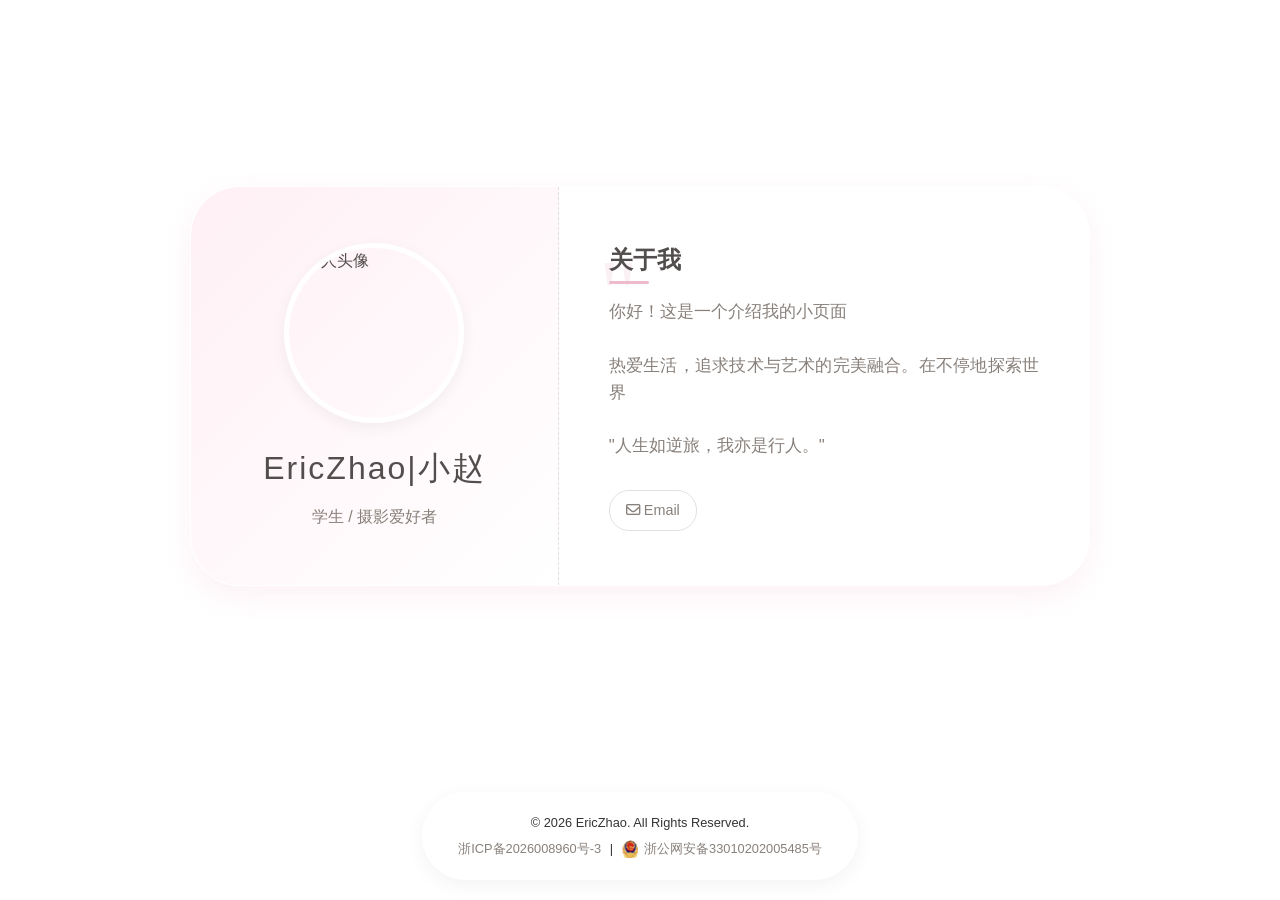
==== commit 79ef6c1b: "Update index.html" ====
--- a/index.html
+++ b/index.html
@@ -52,9 +52,9 @@
             <!-- 需替换为实际的备案链接和号码 -->
             <a href="https://beian.miit.gov.cn/" target="_blank" rel="noopener">浙ICP备2026008960号-3</a>
             <span>|</span>
-            <a href="https://beian.mps.gov.cn/#/query/webSearch?code=code" rel="noreferrer noopener" target="_blank">
+            <a href="https://beian.mps.gov.cn/#/query/webSearch?code=33010202005485" rel="noreferrer noopener" target="_blank">
                 <!-- 这里可以用真实的公安图标图片 -->
-                <img src="gongan.png" alt="公安备案" class="footer-icon"> 公安备案中
+                <img src="gongan.png" alt="公安备案" class="footer-icon"> 浙公网安备33010202005485号
             </a>
         </p>
     </footer>
@@ -62,3 +62,4 @@
     <!-- 樱花特效脚本已移除 -->
 </body>
 </html>
+
